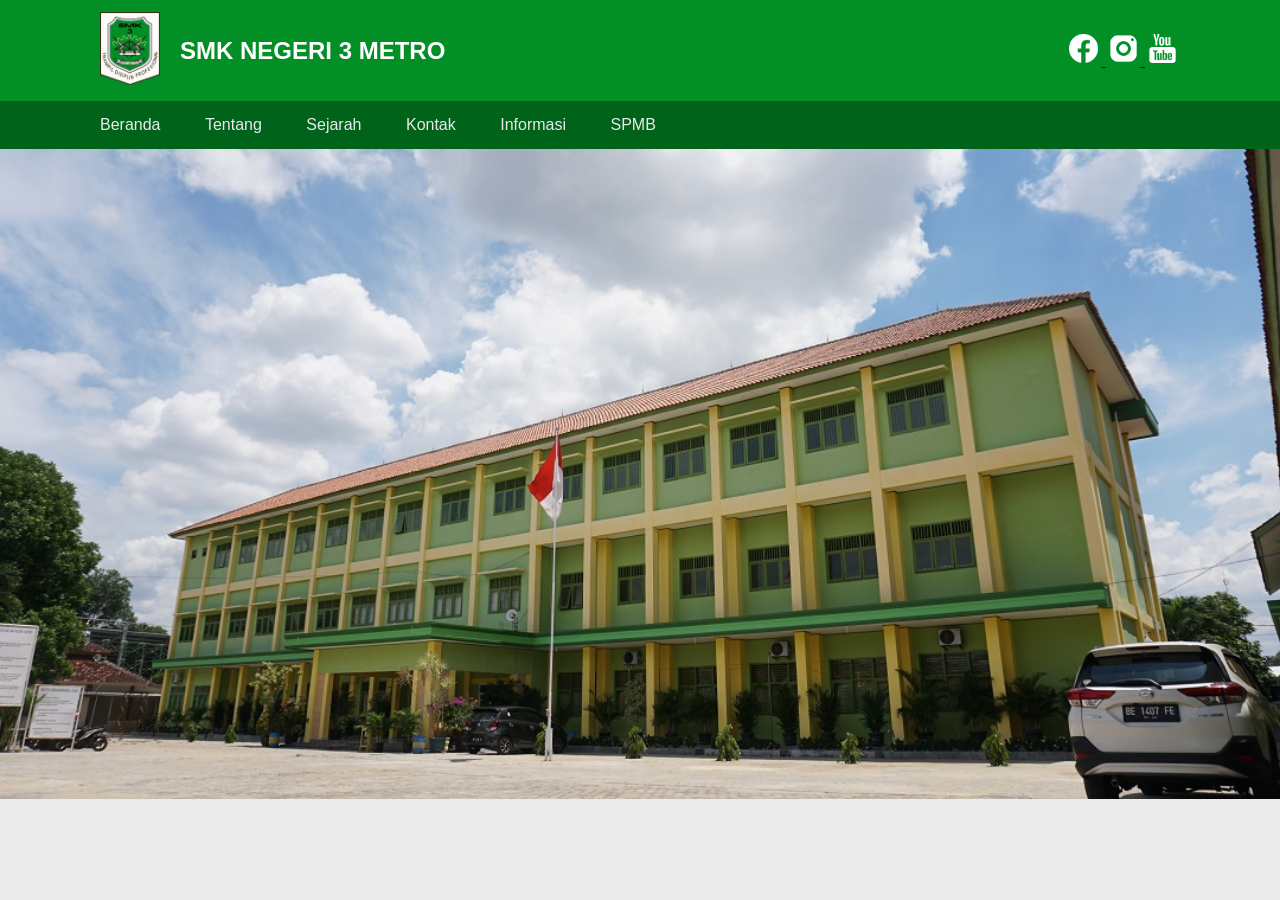
==== index.html @ f918ff11 "Add files via upload" ====
<!DOCTYPE html>
<html lang="en">

<head>
    <meta charset="UTF-8">
    <meta name="viewport" content="width=device-width, initial-scale=1.0">
    <title>SMK NEGERI 3 METRO</title>
    <link rel="stylesheet" href="assets/css/style.css">
</head>

<body>
    <header class="main-header">
        <div class="container">
            <div class="header-content">
                <div class="header-logo">
                    <img src="assets/images/logosmk.webp" alt="logosmk">
                </div>
                <h1>SMK NEGERI 3 METRO</h1>
                <div class="header-sosmed">
                    <a href="https://www.facebook.com/smkn3metro/?locale=id_ID">
                        <img src="assets/icons/icons8-facebook-96.png" alt="fb">
                    </a>
                    <a href="https://www.instagram.com/smkn3metro/">
                        <img src="assets/icons/icons8-instagram-96.png" alt="ig">
                    </a>
                    <a href="https://www.youtube.com/@smkn3metro">
                        <img src="assets/icons/icons8-youtube-96.png" alt="yt">
                    </a>
                </div>
            </div>
        </div>
    </header>

    <nav class="header-sub">
        <div class="container">
            <div class="header-nav">
                <a href="#beranda">Beranda</a>
                <a href="#tentang">Tentang</a>
                <a href="#sejarah">Sejarah</a>
                <a href="#kontak">Kontak</a>
                <a href="#informasi">Informasi</a>
                <a href="#spmb">SPMB</a>
            </div>
        </div>
    </nav>

    <div class="banner">
        <img src="assets/images/smkn3metro.jpg" alt="banner">
    </div>
</body>

</html>
---- assets/css/style.css ----
:root {
  --main-color: #018F26;
  --background-color: #eaeaea;
  --padding: 16px;
}

*, html {
    box-sizing: border-box;
} 

body {
    background-color: var(--background-color);
    font-family: 'Segoe UI', Tahoma, Geneva, Verdana, sans-serif;
    margin: 0;
    padding: 0;
}

.main-header {
    background-color: var(--main-color);
    padding: 2px;
}

.container {
    max-width: 1080px;
    margin: 0px auto     ;
}

.header-content {
    display: flex;
    align-items: center;
}

.header-content h1 {
    margin-right: auto;
    margin-left: 20px;
    font-size: 24px;
    color: #ffffff;
}

.header-logo img {
    width: 60px;
    margin: 10px 0px;
    margin-right: auto;
}

.header-sosmed img {
    margin-left: auto;
    align-items: center;
    height: 35px;
    width: 35px;
}

/* header sub */
.header-sub {
    background-color: #00631a;
}

.header-nav {
    margin: 0 -20px;
}

.header-nav a {
    padding: 15px 20px;
    display: inline-block;
    text-decoration: none;
    color: #eaeaea;
    transition: all .3s ease-in-out;
}

.header-nav a:hover {
    color: #010101;
}


.banner img {
    width: 100%;
    height: 650px;
    object-fit: cover;
    object-position: bottom;
}
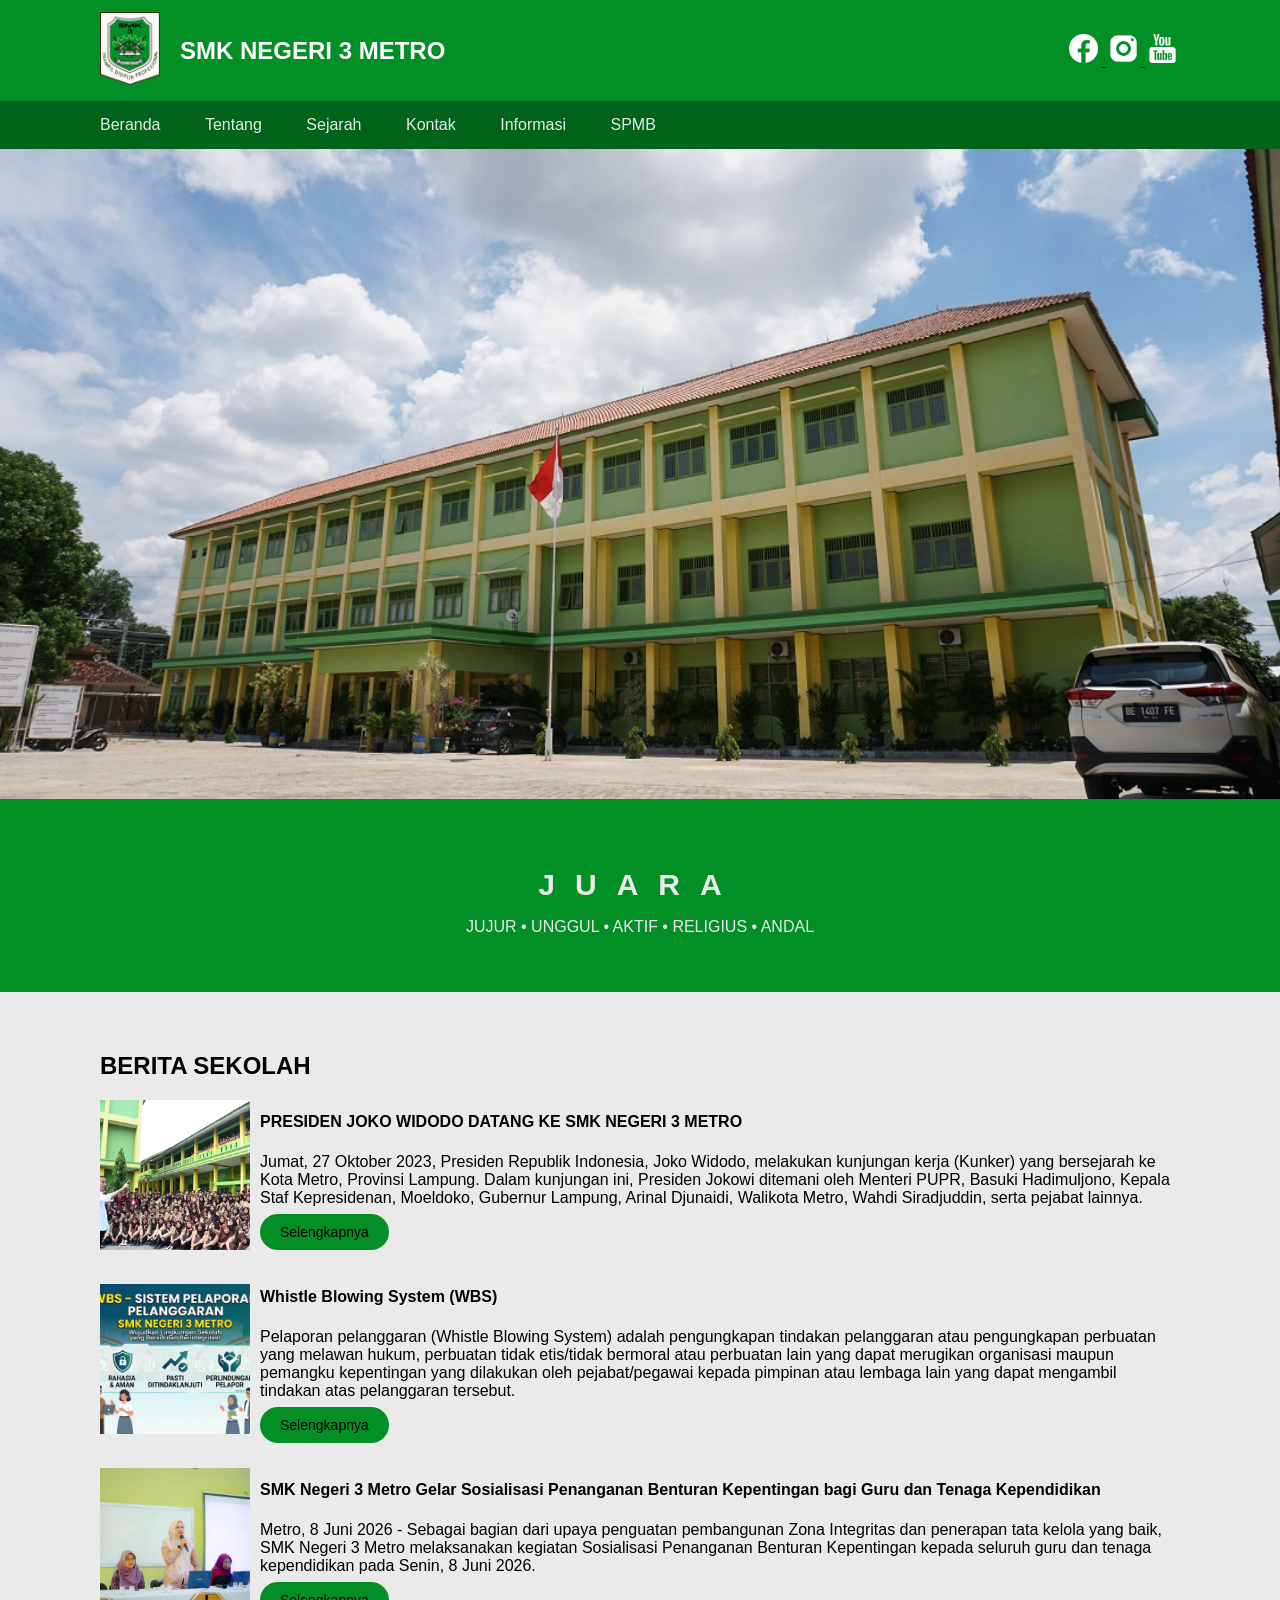
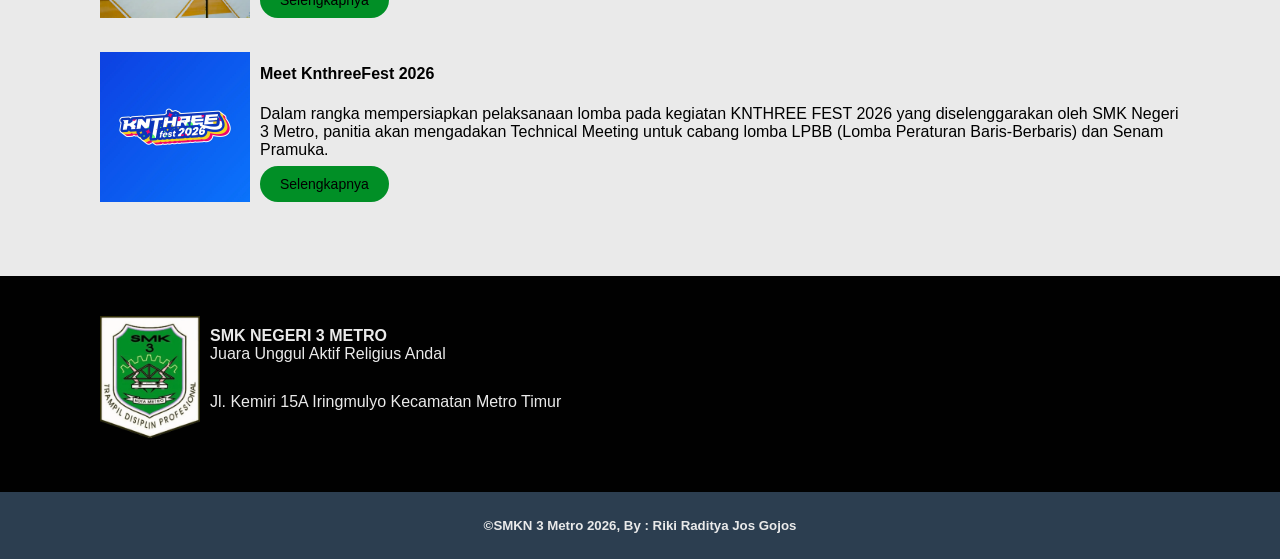
==== commit d2ffbca4: "update tagline, berita, footer update" ====
--- a/index.html
+++ b/index.html
@@ -47,6 +47,102 @@
     <div class="banner">
         <img src="assets/images/smkn3metro.jpg" alt="banner">
     </div>
+
+    <div class="tagline">
+        <h3>JUARA</h3>
+        <p>JUJUR • UNGGUL • AKTIF • RELIGIUS • ANDAL</p>
+    </div>
+
+    <!-- MULAI BAGIAN BERITA  -->
+
+    <div id="berita">
+        <div class="container">
+            <h2>BERITA SEKOLAH</h2>
+            <div class="berita-data">
+                <div class="berita-gambar">
+                    <img src="assets/images/jokowismk3.jpg" alt="gambarberita">
+                </div>
+                <div class="berita-deskripsi">
+                    <h4>PRESIDEN JOKO WIDODO DATANG KE SMK NEGERI 3 METRO</h4>
+                    <p>Jumat, 27 Oktober 2023, Presiden Republik Indonesia, Joko Widodo, melakukan kunjungan kerja
+                        (Kunker) yang bersejarah ke Kota Metro, Provinsi Lampung. Dalam kunjungan ini, Presiden Jokowi
+                        ditemani oleh Menteri PUPR, Basuki Hadimuljono, Kepala Staf Kepresidenan, Moeldoko, Gubernur
+                        Lampung, Arinal Djunaidi, Walikota Metro, Wahdi Siradjuddin, serta pejabat lainnya.</p>
+                    </p>
+                    <a href="https://disdikbud.lampungprov.go.id/detail-post/presiden-jokowi-berkunjung-ke-smkn-3-kota-metro"
+                        class="berita-tombol">Selengkapnya</a>
+                </div>
+            </div>
+
+            <div class="berita-data">
+                <div class="berita-gambar">
+                    <img src="assets/images/berita_2.webp" alt="gambarberita">
+                </div>
+                <div class="berita-deskripsi">
+                    <h4>Whistle Blowing System (WBS)</h4>
+                    <p>Pelaporan pelanggaran (Whistle Blowing System) adalah pengungkapan tindakan pelanggaran atau
+                        pengungkapan perbuatan yang melawan hukum, perbuatan tidak etis/tidak bermoral atau perbuatan
+                        lain yang dapat merugikan organisasi maupun pemangku kepentingan yang dilakukan oleh
+                        pejabat/pegawai kepada pimpinan atau lembaga lain yang dapat mengambil tindakan atas pelanggaran
+                        tersebut.</p>
+                    <a href="https://smkn3metro.sch.id/berita/whistle-blowing-system-wbs"
+                        class="berita-tombol">Selengkapnya</a>
+                </div>
+            </div>
+
+            <div class="berita-data">
+                <div class="berita-gambar">
+                    <img src="assets/images/berita_3.webp" alt="gambarberita">
+                </div>
+                <div class="berita-deskripsi">
+                    <h4>SMK Negeri 3 Metro Gelar Sosialisasi Penanganan Benturan Kepentingan bagi Guru dan Tenaga
+                        Kependidikan</h4>
+                    <p>Metro, 8 Juni 2026 - Sebagai bagian dari upaya penguatan pembangunan Zona Integritas dan
+                        penerapan tata kelola yang baik, SMK Negeri 3 Metro melaksanakan kegiatan Sosialisasi Penanganan
+                        Benturan Kepentingan kepada seluruh guru dan tenaga kependidikan pada Senin, 8 Juni 2026.</p>
+                    <a href="https://smkn3metro.sch.id/berita/smk-negeri-3-metro-gelar-sosialisasi-penanganan-benturan-kepentingan-bagi-guru-dan-tenaga-kependidikan"
+                        class="berita-tombol">Selengkapnya</a>
+                </div>
+            </div>
+
+            <div class="berita-data">
+                <div class="berita-gambar">
+                    <img src="assets/images/berita_4.webp" alt="gambarberita">
+                </div>
+                <div class="berita-deskripsi">
+                    <h4>Meet KnthreeFest 2026</h4>
+                    <p>Dalam rangka mempersiapkan pelaksanaan lomba pada kegiatan KNTHREE FEST 2026 yang diselenggarakan
+                        oleh SMK Negeri 3 Metro, panitia akan mengadakan Technical Meeting untuk cabang lomba LPBB
+                        (Lomba Peraturan Baris-Berbaris) dan Senam Pramuka.</p>
+                    <a href="https://smkn3metro.sch.id/berita/meet-knthreefest-2026"
+                        class="berita-tombol">Selengkapnya</a>
+                </div>
+            </div>
+        </div>
+    </div>
+
+    <!-- FOOTER  -->
+
+    <div id="footer">
+        <div class="container">
+            <div class="footer-content">
+                <div class="footer-gambar">
+                    <img src="assets/images/logosmk.webp" alt="footerlogo">
+                </div>
+                <div class="footer-deskripsi">
+                    <div class="nama-smk">SMK NEGERI 3 METRO</div>
+                    <div class="footer-slogan">Juara Unggul Aktif Religius Andal</div>
+                    <div class="footer-alamat">Jl. Kemiri 15A Iringmulyo Kecamatan Metro Timur</div>
+                </div>
+            </div>
+        </div>
+    </div>
+
+    <div class="footer-copyright">
+        <h5>©SMKN 3 Metro 2026, By : Riki Raditya Jos Gojos</h5>
+    </div>
+
+    <!-- SELESAI BAGIAN BERITA  -->
 </body>
 
 </html>
--- a/assets/css/style.css
+++ b/assets/css/style.css
@@ -77,4 +77,101 @@
     height: 650px;
     object-fit: cover;
     object-position: bottom;
+}
+
+.tagline {
+    text-align: center;
+    background-color: var(--main-color);
+    padding: 40px 20px;
+    margin-top: -5px;
+    color: #eaeaea;
+}
+
+.tagline h3 {
+    font-size: 30px;
+    margin-bottom: 10px;
+    margin-top: -5;
+    letter-spacing: 20px;
+}
+
+#berita {
+    padding: 40px 0px;
+}
+
+.berita-data {
+    display: flex;
+    align-items: center;
+    gap: 10px;
+    margin-bottom: 30px;
+}
+
+.berita-gambar img {
+    width: 150px;
+    height: 150px;
+    object-fit: cover;
+    object-position: center;
+}
+
+.berita-deskripsi h4 {
+    margin-top: 0;
+}
+
+.berita-deskripsi a {
+    text-decoration: none;
+    background-color: var(--main-color);
+    color: #010101;
+    padding: 10px 20px;
+    font-size: 14px;
+    border-radius: 50px;
+    transition: all .3s ease-in-out;
+}
+
+.berita-deskripsi a:hover {
+    background-color: aqua;
+    color: #eaeaea;
+}
+
+#footer {
+    padding: 40px 0px;
+    background-color: #010101;
+    color: #eaeaea;
+}
+
+.footer-content {
+    display: flex;
+    align-items: center;
+    gap: 10px;
+    margin-bottom: 10px;
+}
+
+.footer-gambar img {
+    width: 100px;
+    height: auto;
+    object-fit: cover;
+}
+
+.footer-deskripsi .nama-smk {
+    font-weight: bold;
+    font-size: 16px;
+    text-transform: uppercase;
+}
+
+.footer-deskripsi .footer-slogan {
+    font-size: 16px;
+    color: #eaeaea;
+}
+
+.footer-deskripsi .footer-alamat {
+    font-size: 16px;
+    margin-top: 30px;
+    margin-bottom: 20px;
+}
+
+
+.footer-copyright {
+    text-align: center;
+    background-color: #2C3E50;
+    padding: 4px 0px;
+    margin-top: 0;
+    color: #eaeaea;
 }
